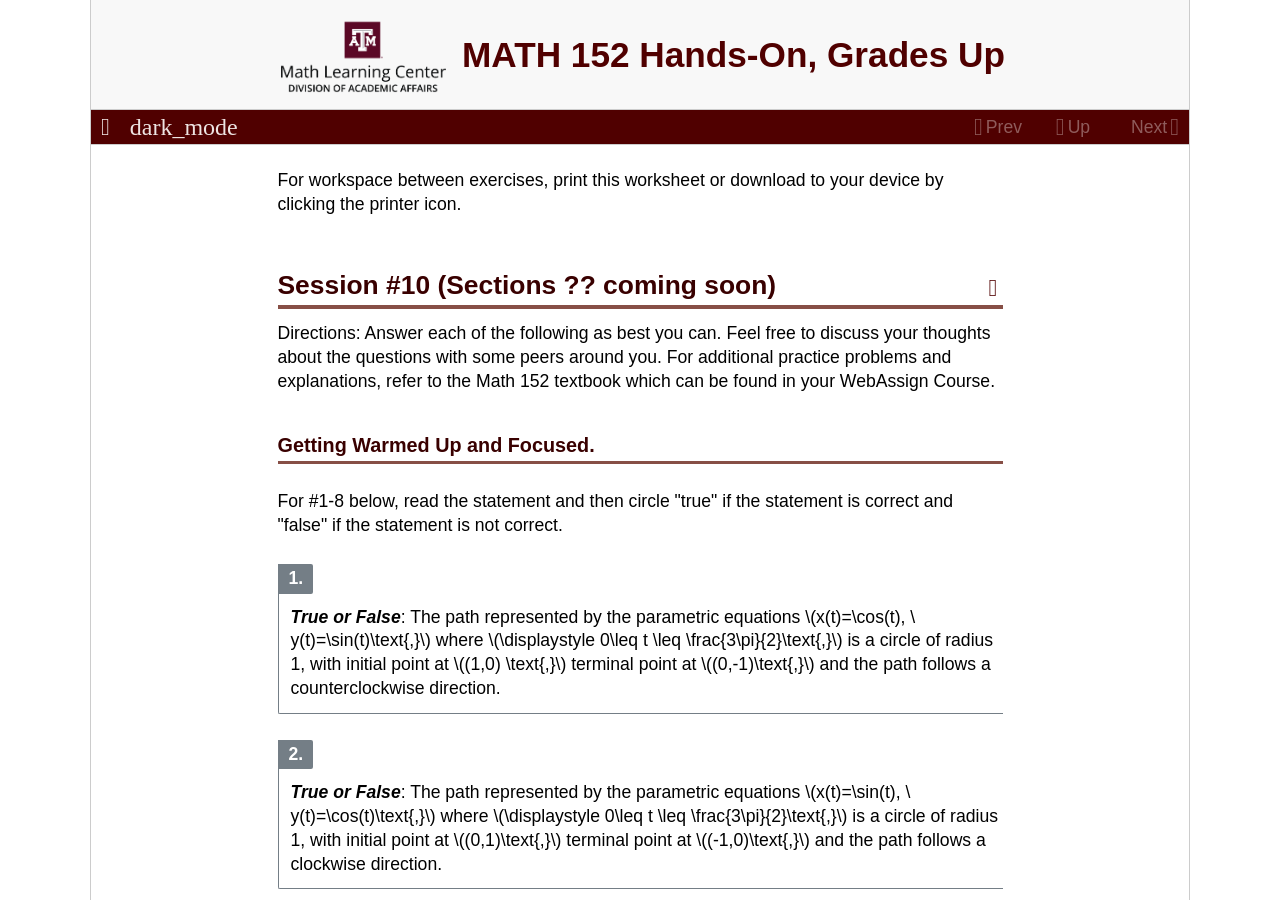
==== web10/index.html @ d15b29ce "Latest build deployed." ====
<!DOCTYPE html>
<html>
<!--********************************************-->
<!--*       Generated from PreTeXt source      *-->
<!--*       on 2026-03-31T14:54:02Z       *-->
<!--*   A recent stable commit (2022-07-01):   *-->
<!--* 6c761d3dba23af92cba35001c852aac04ae99a5f *-->
<!--*                                          *-->
<!--*         https://pretextbook.org          *-->
<!--*                                          *-->
<!--********************************************-->
<head xmlns:og="http://ogp.me/ns#" xmlns:book="https://ogp.me/ns/book#">
<meta http-equiv="Content-Type" content="text/html; charset=UTF-8">
<meta http-equiv="refresh" content="0; URL='session1wks.html'">
<meta property="og:type" content="article">
</head>
<body></body>
</html>
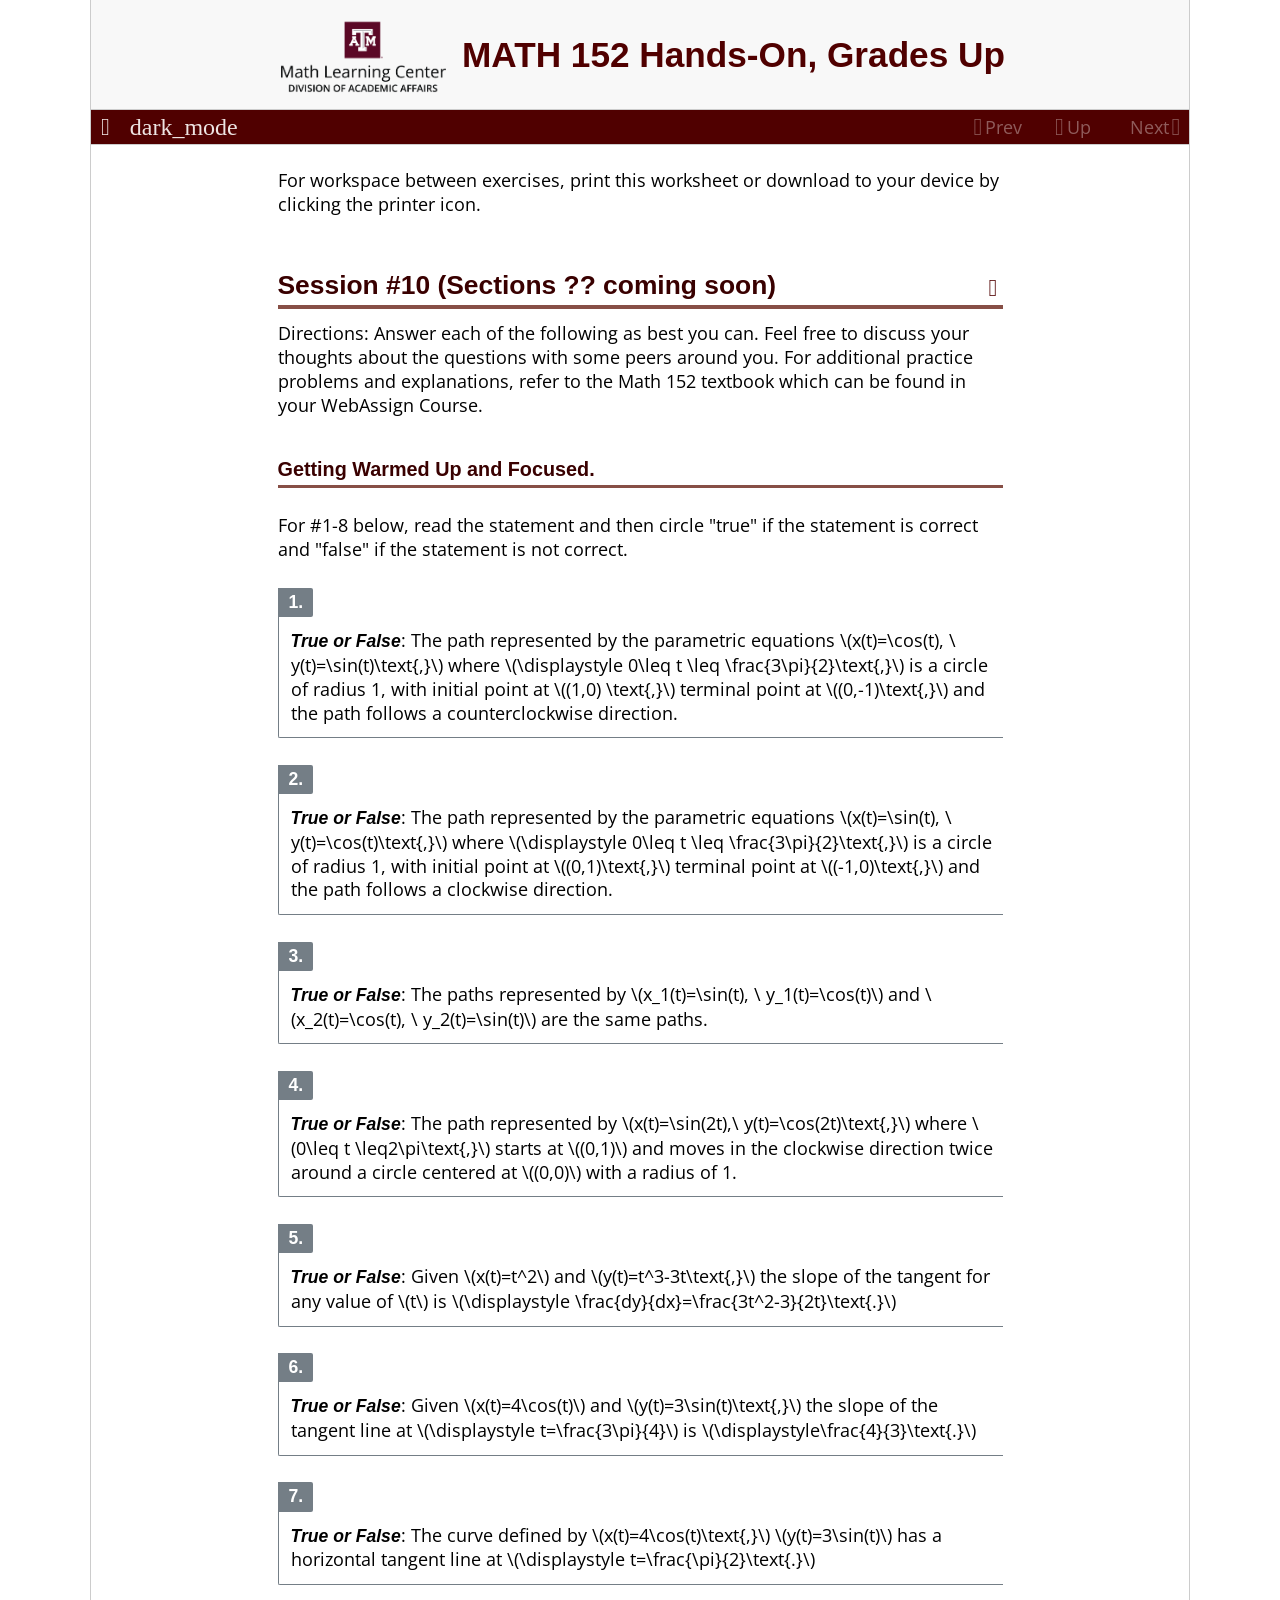
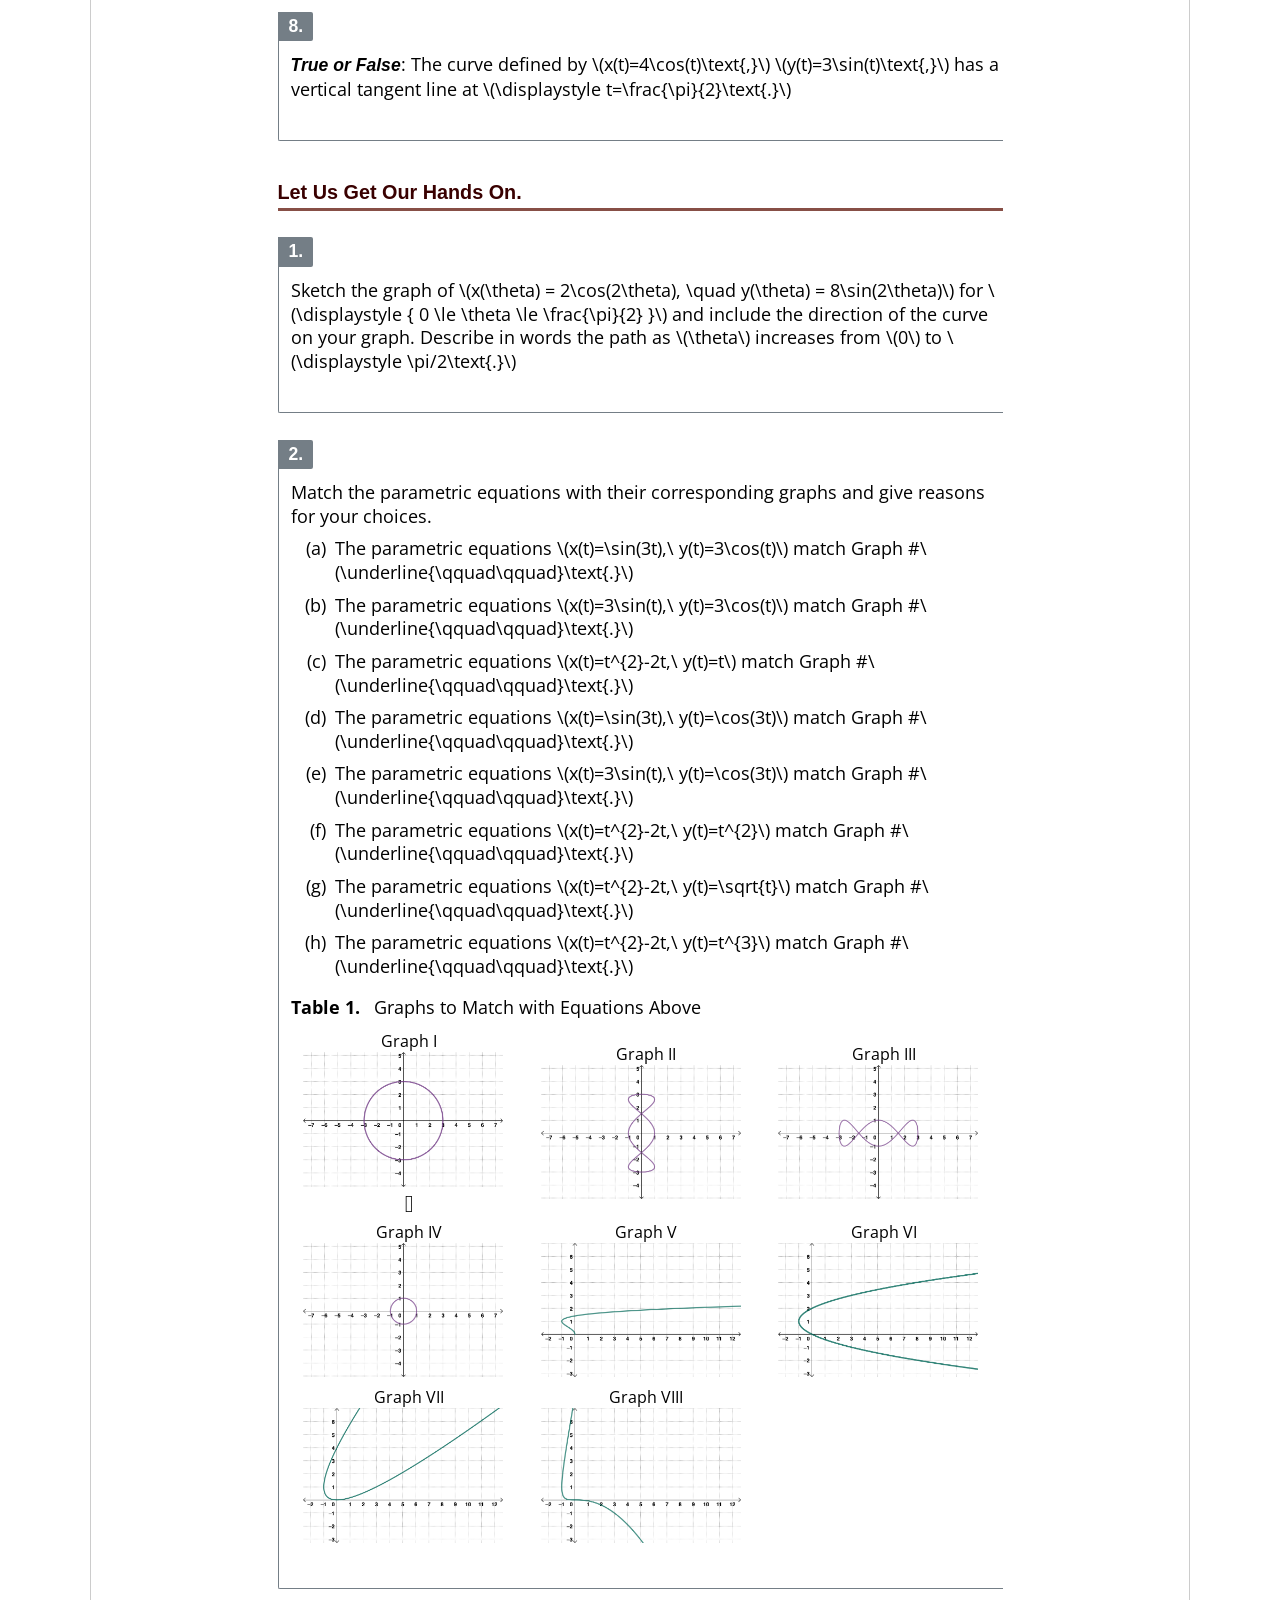
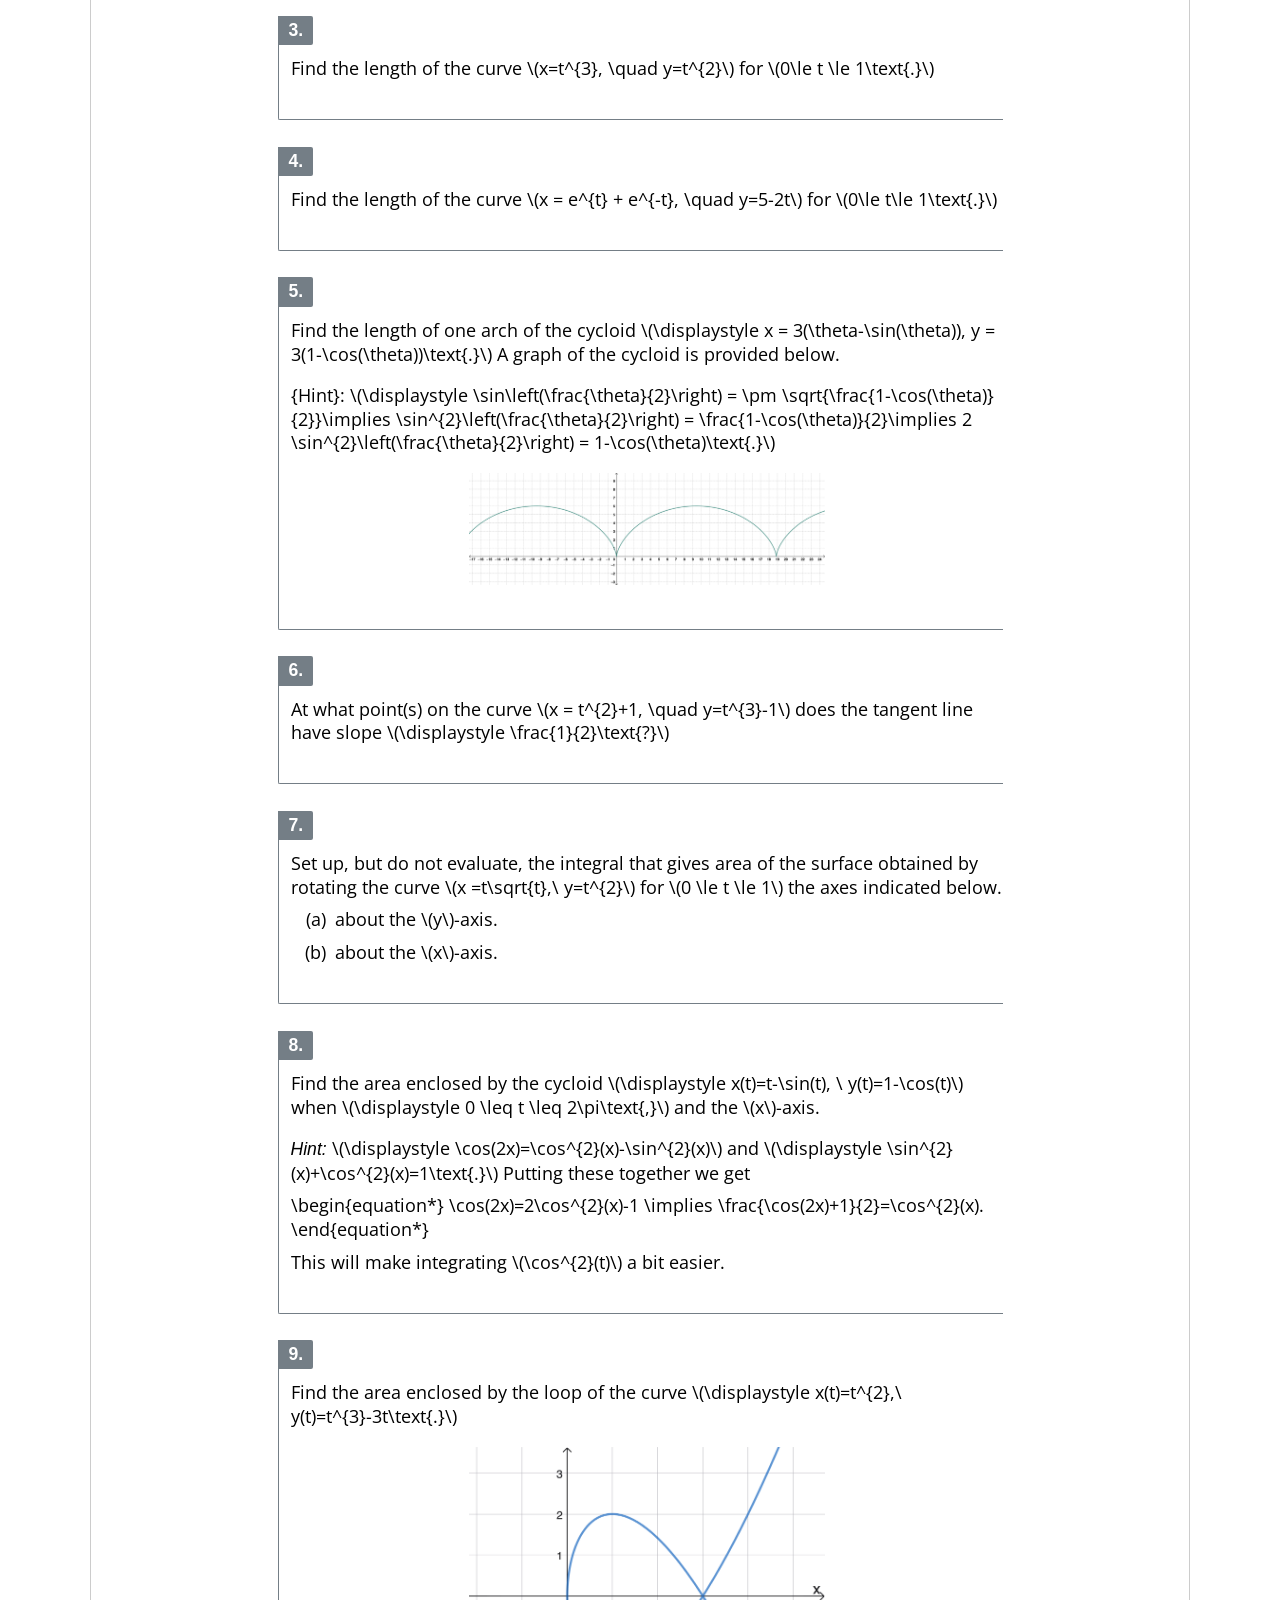
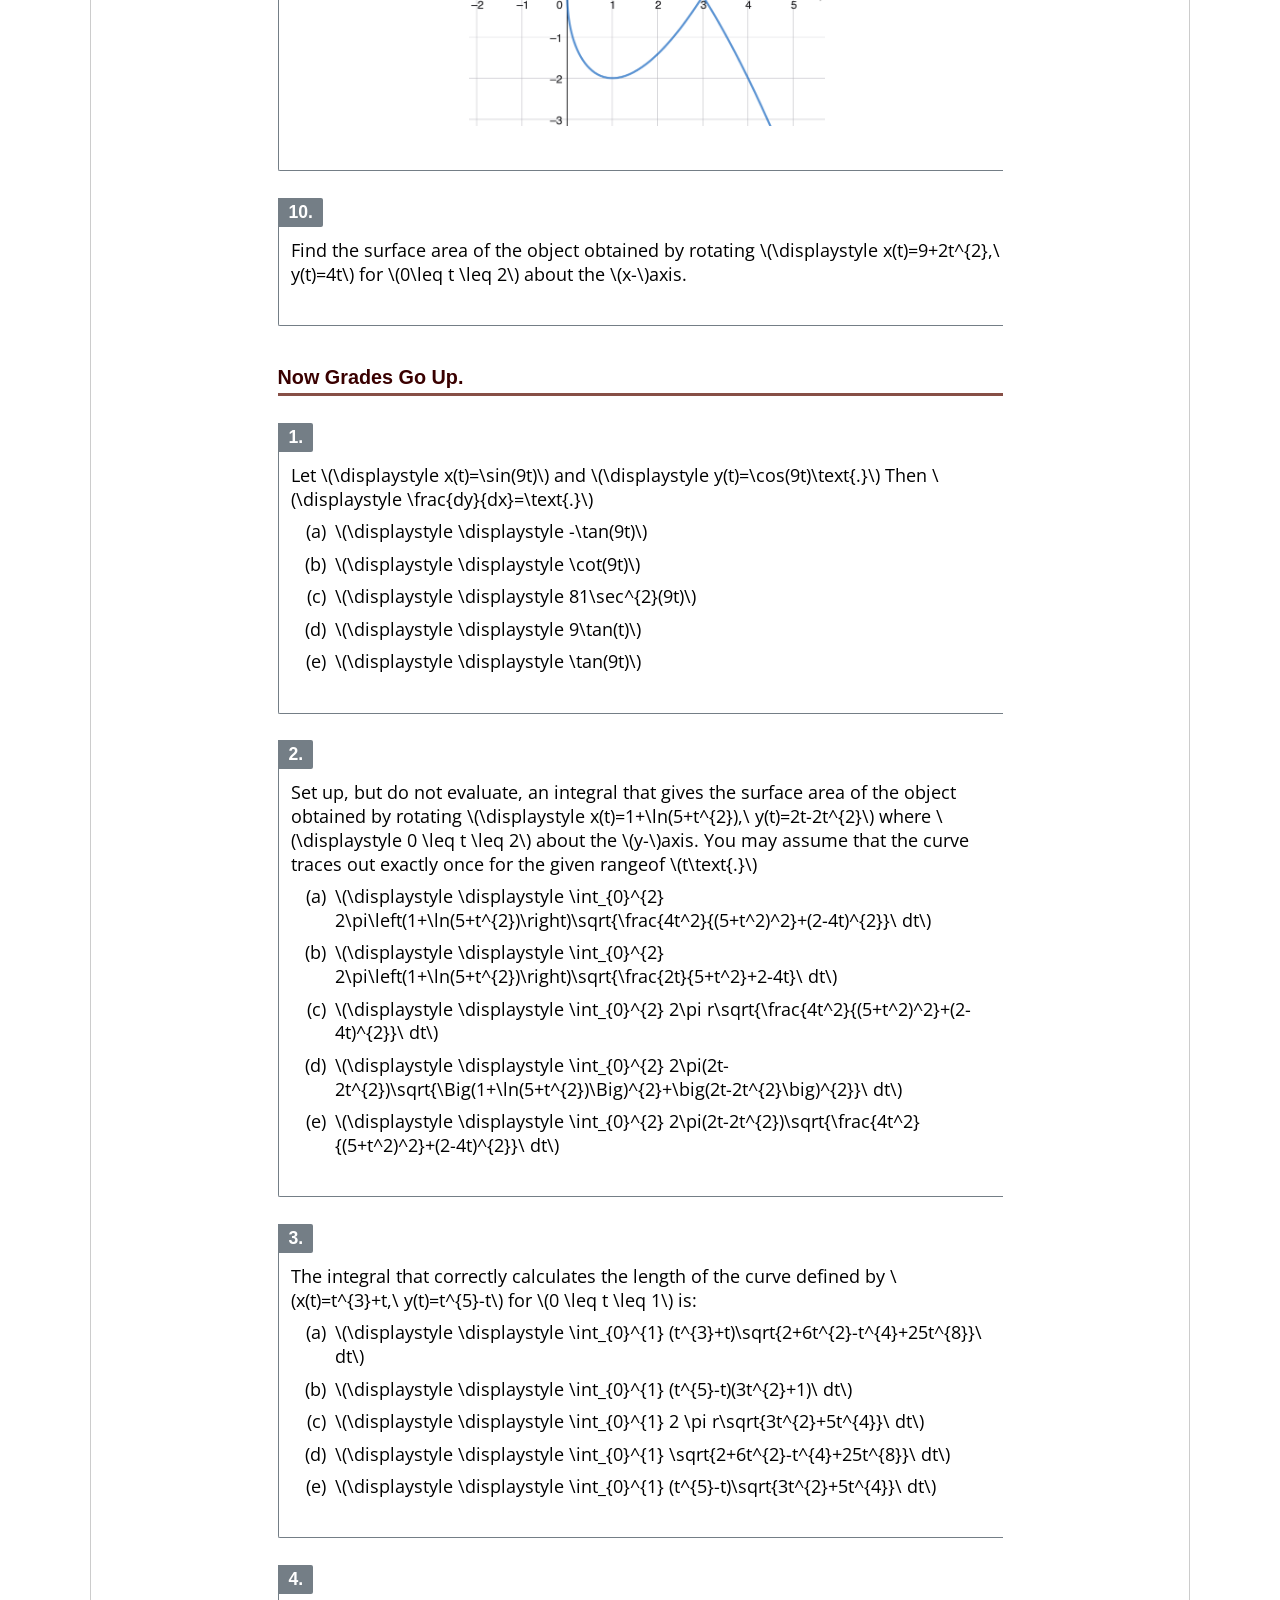
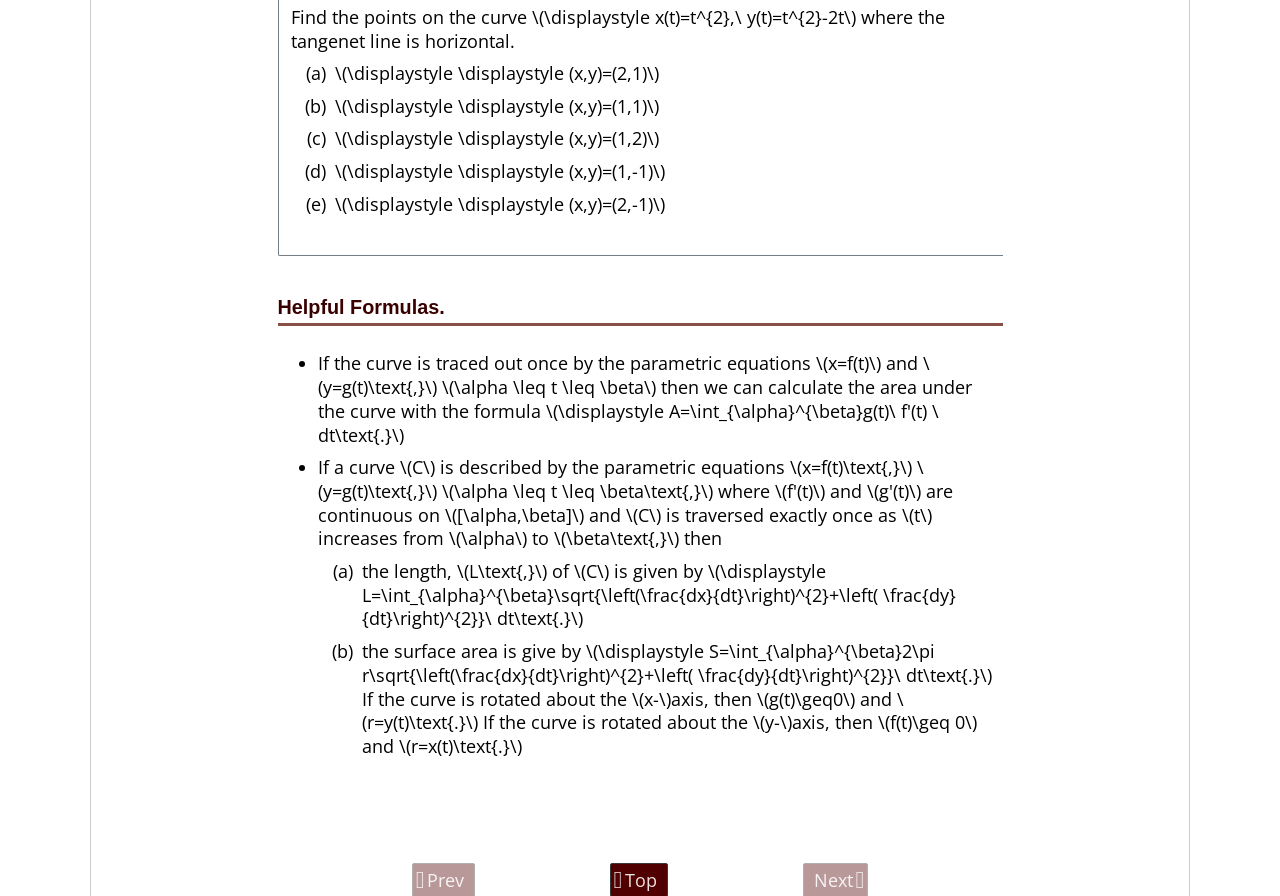
==== commit 30d73f57: "Latest build deployed." ====
--- a/web10/index.html
+++ b/web10/index.html
@@ -2,7 +2,7 @@
 <html>
 <!--********************************************-->
 <!--*       Generated from PreTeXt source      *-->
-<!--*       on 2026-03-31T14:54:02Z       *-->
+<!--*       on 2026-03-31T17:52:27Z       *-->
 <!--*   A recent stable commit (2022-07-01):   *-->
 <!--* 6c761d3dba23af92cba35001c852aac04ae99a5f *-->
 <!--*                                          *-->
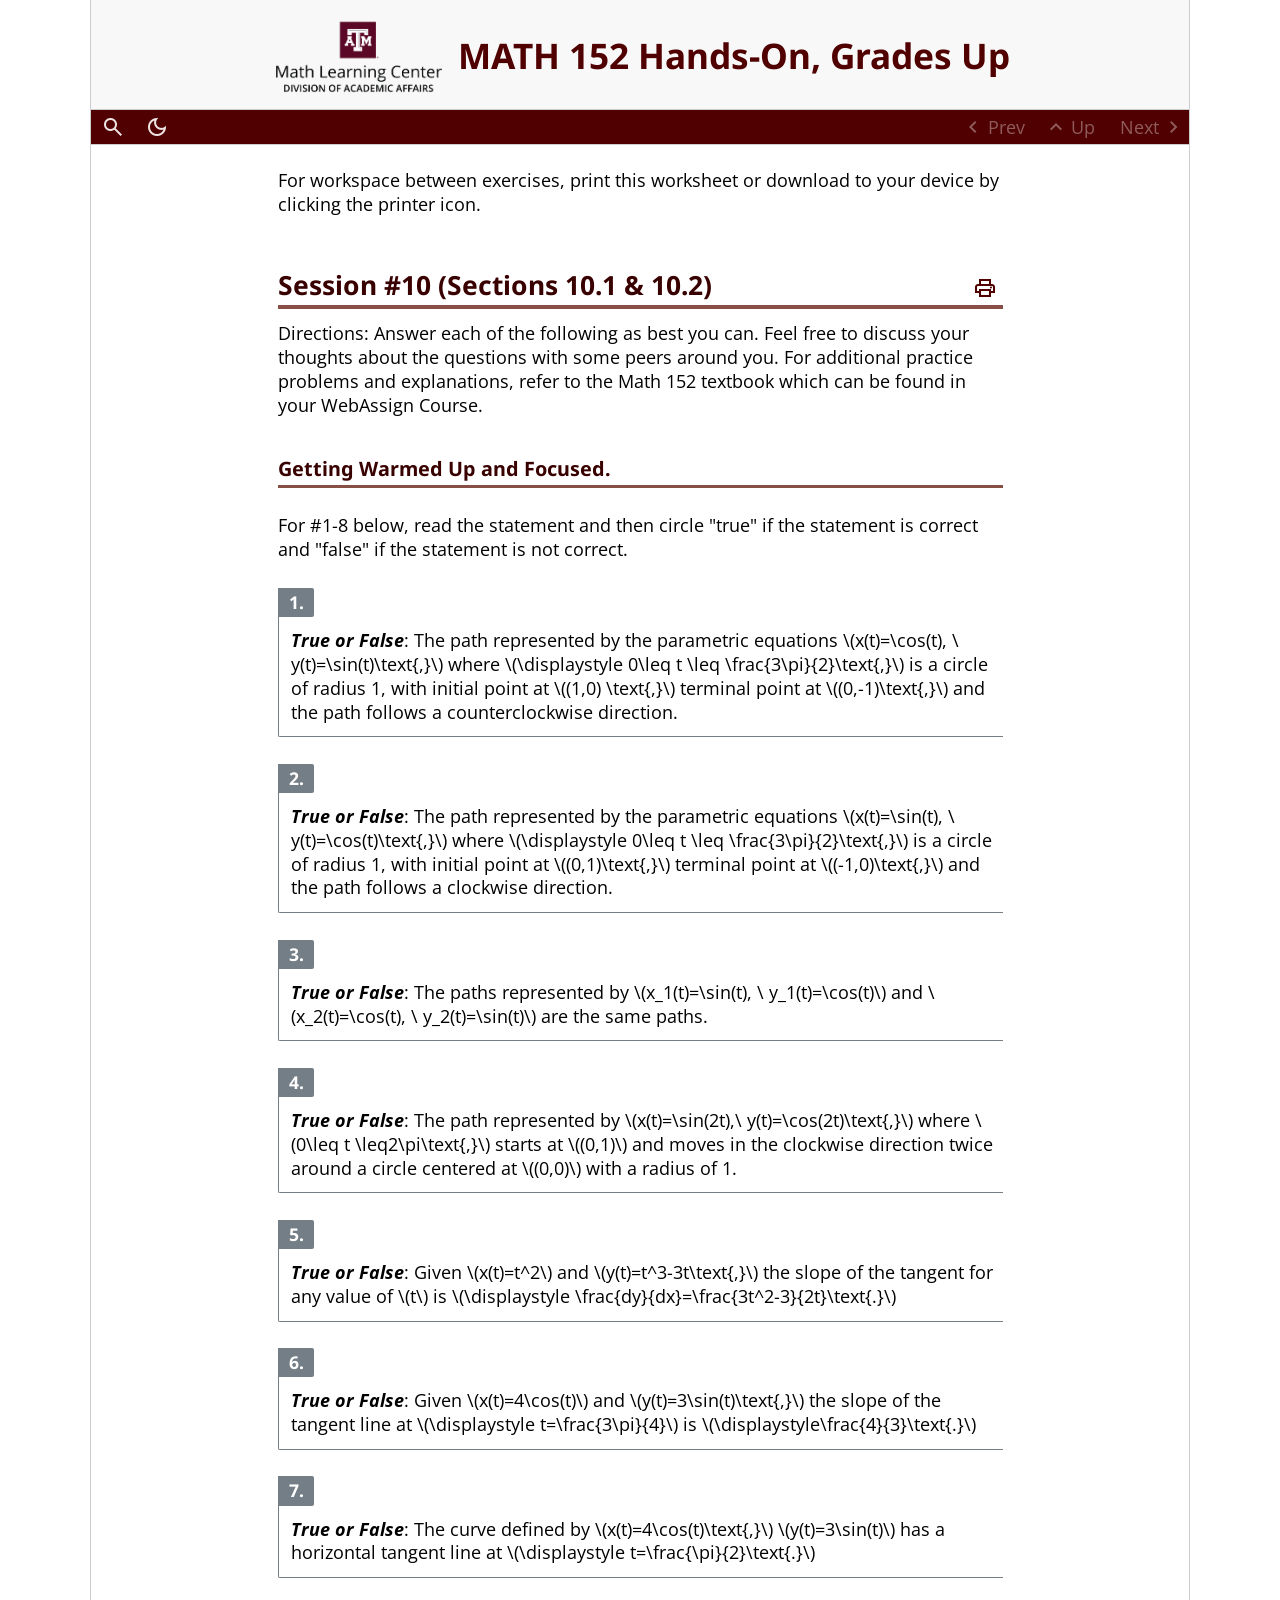
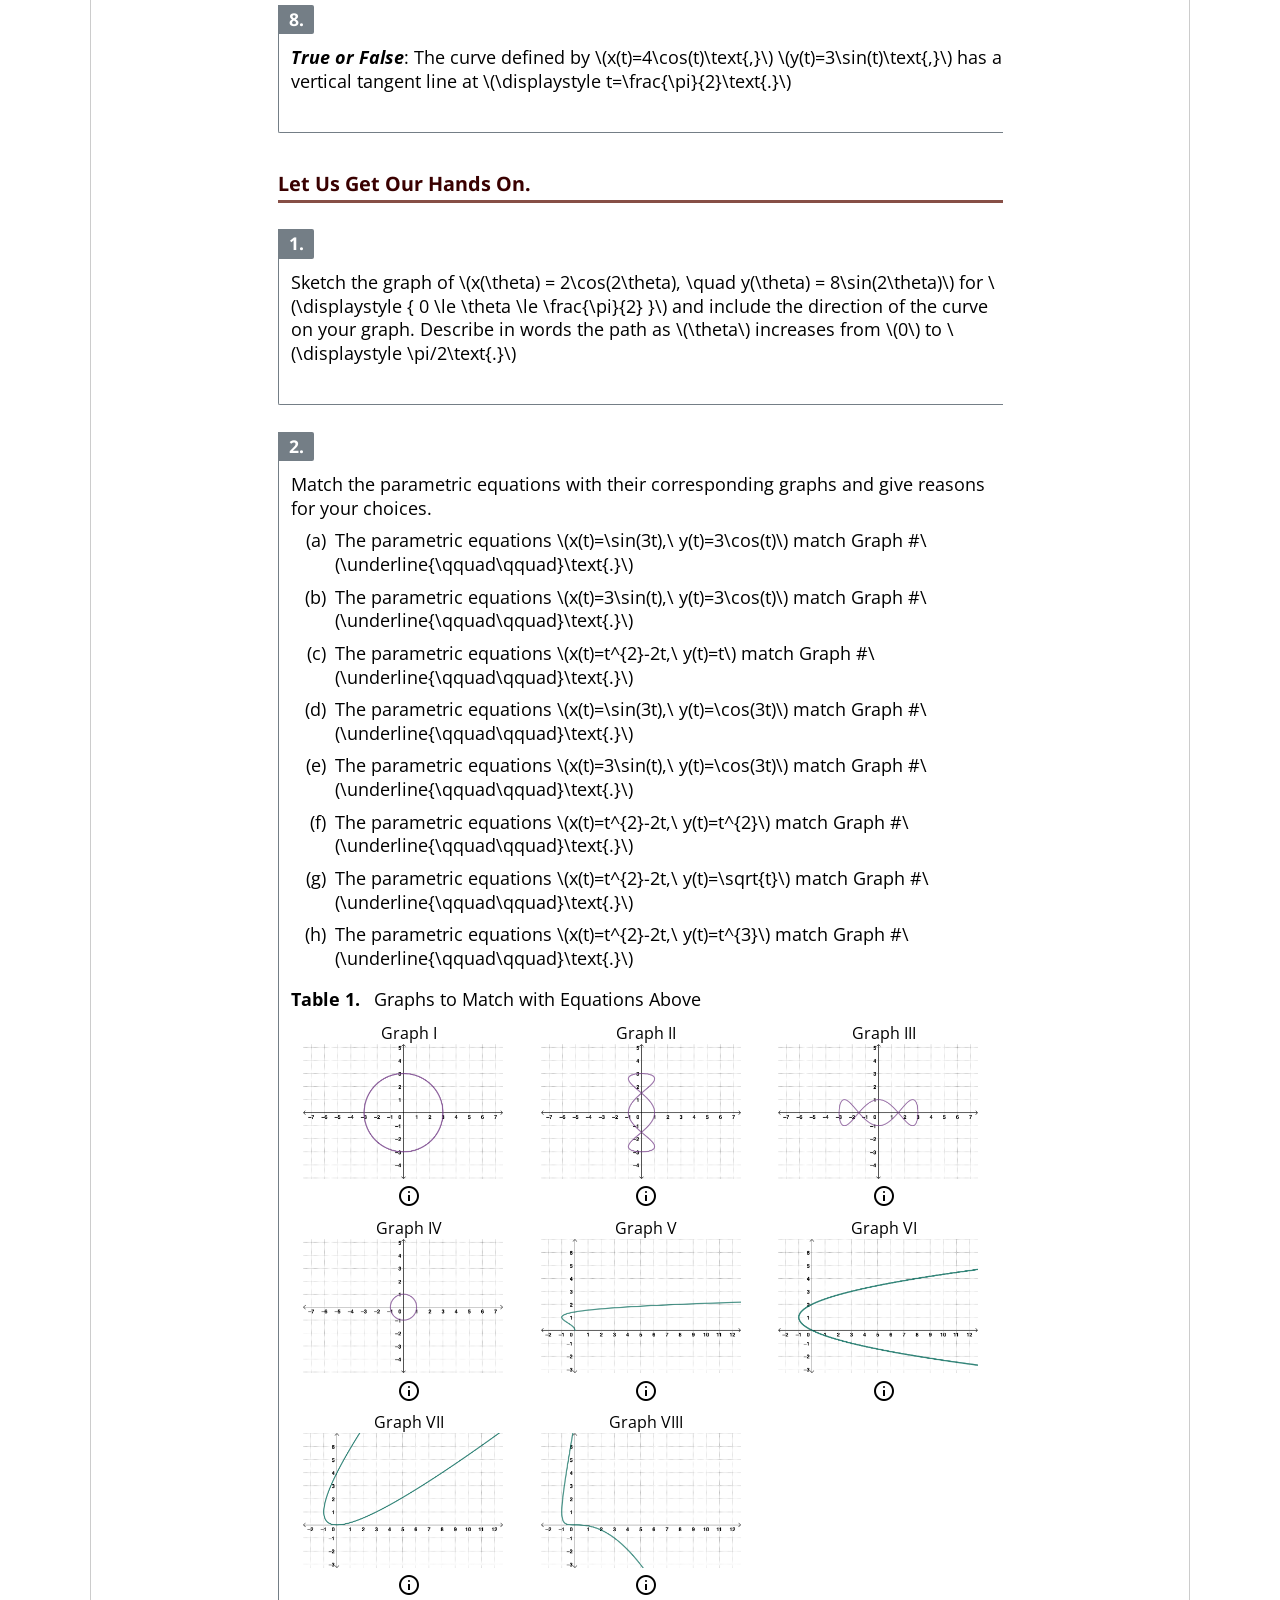
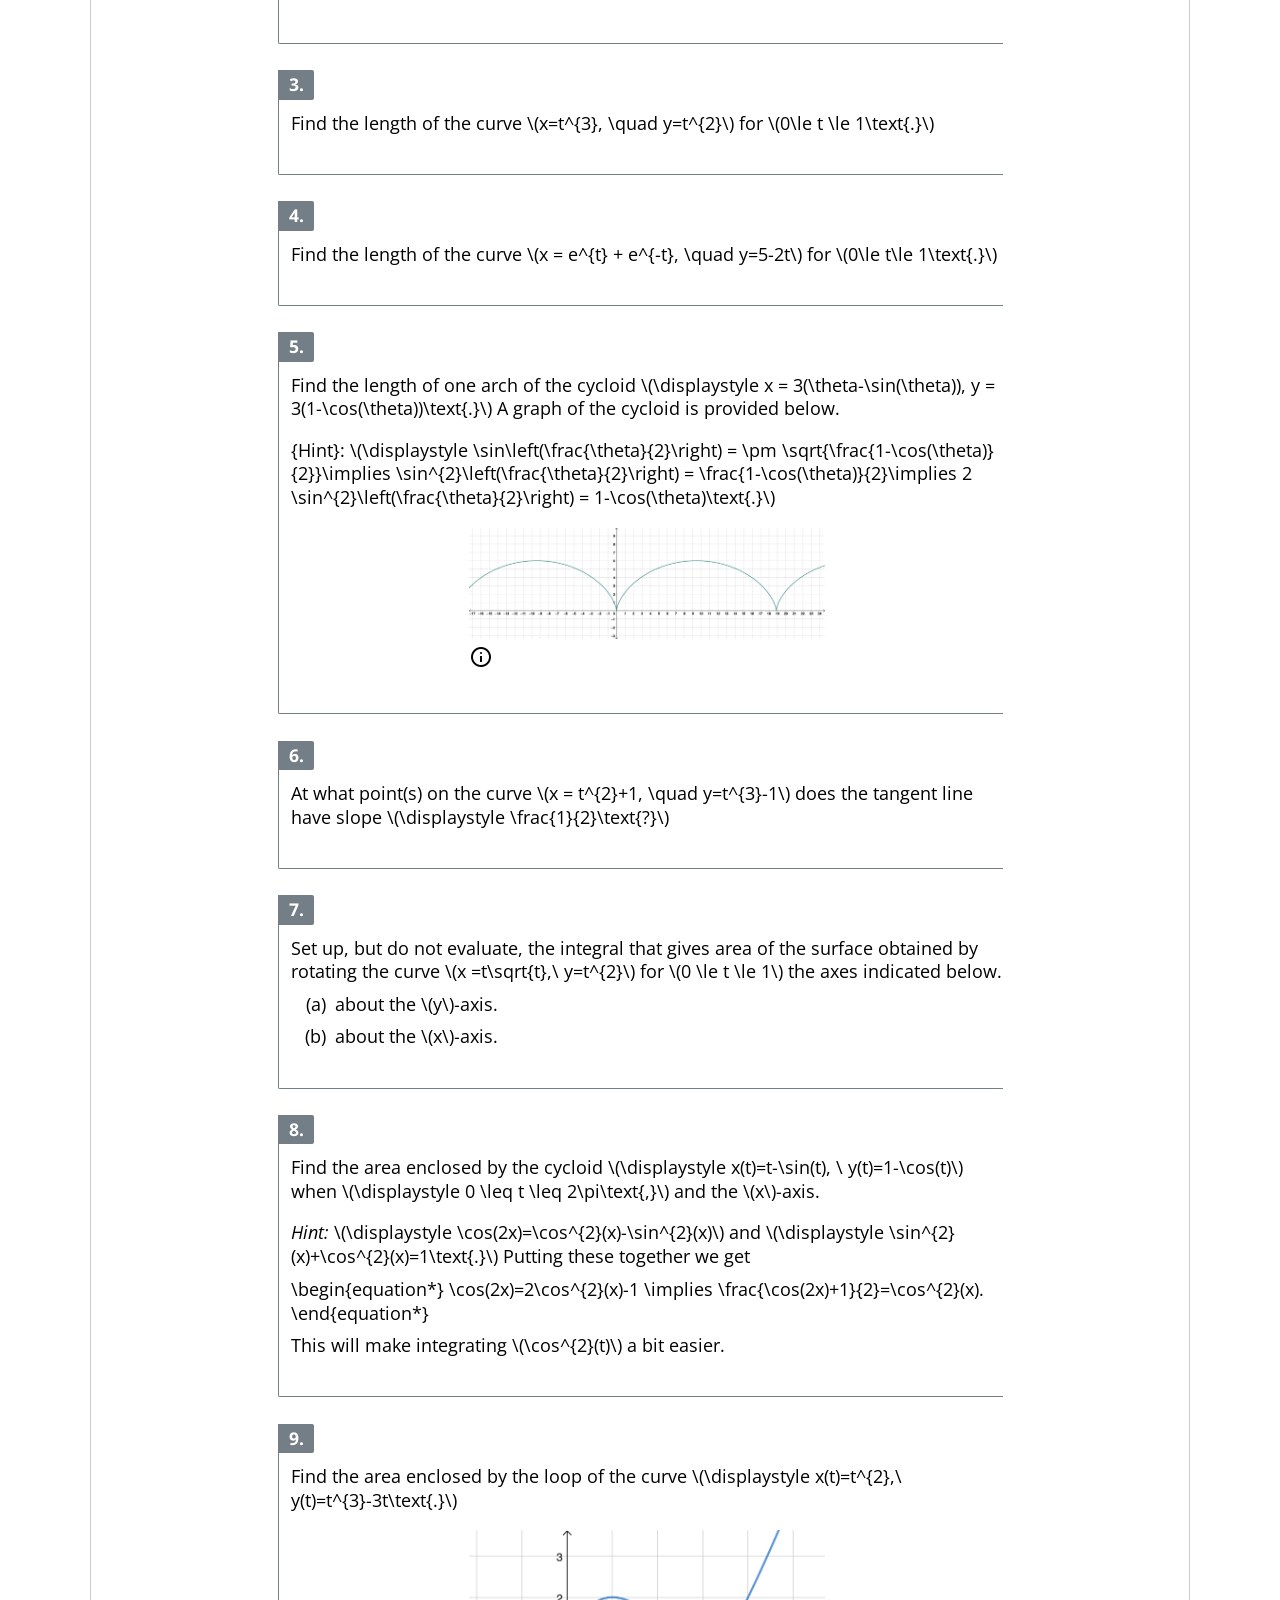
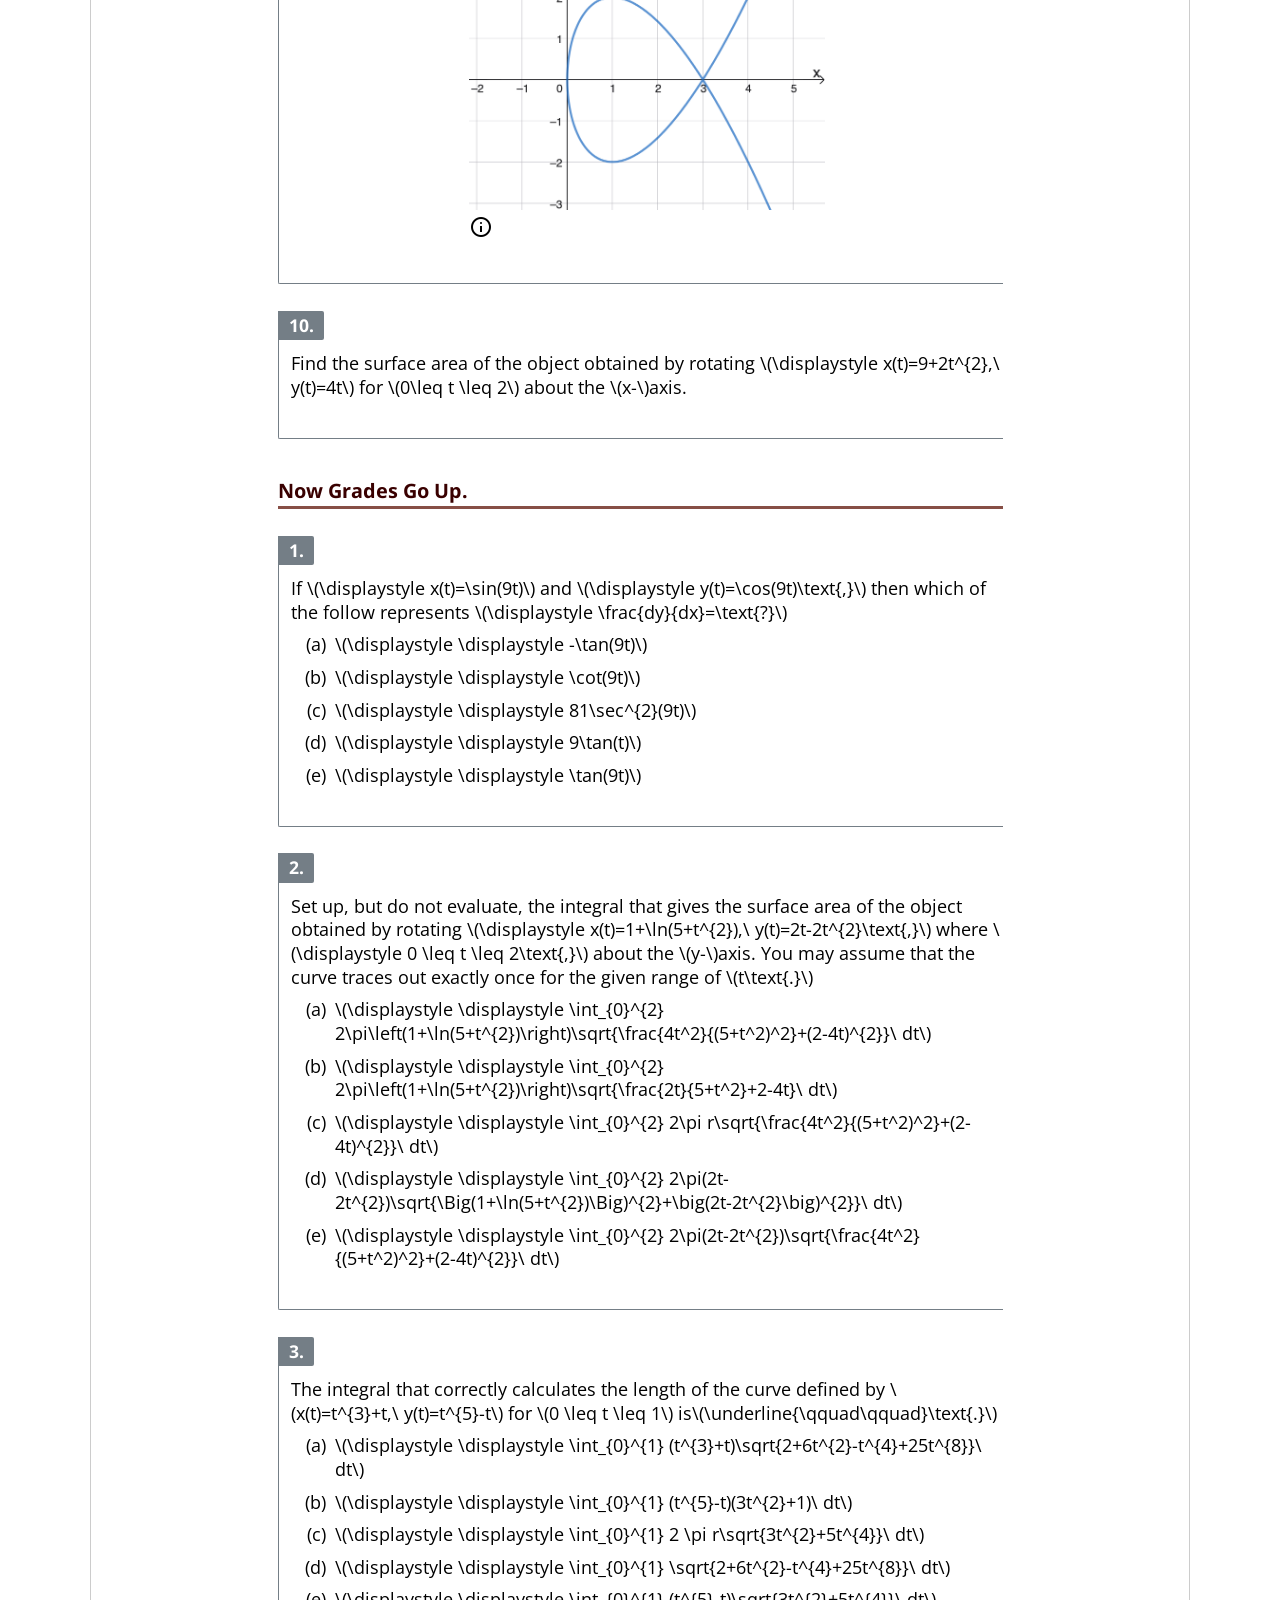
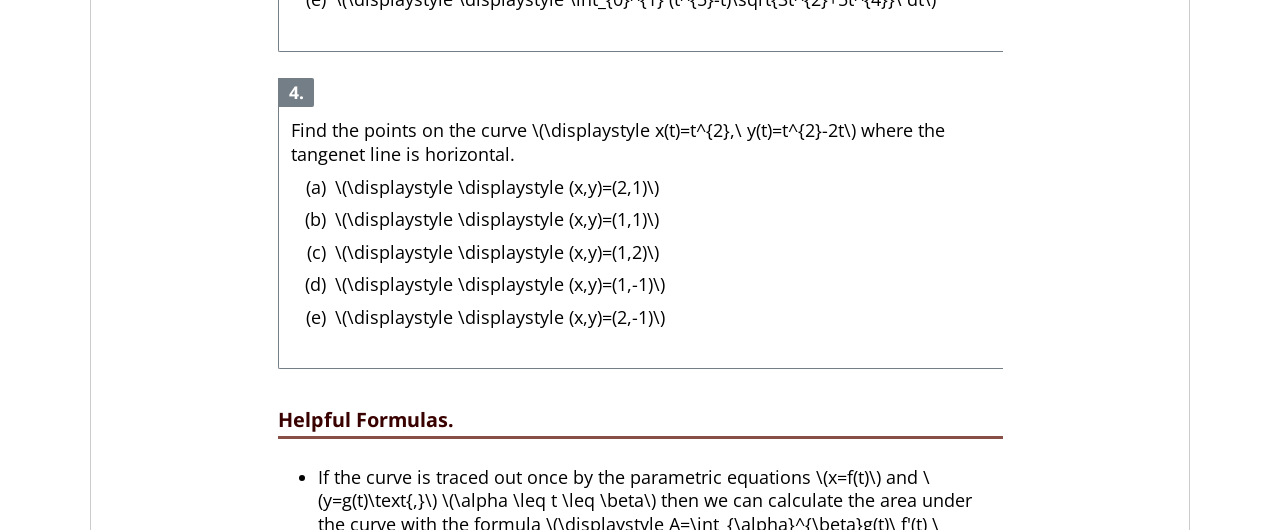
==== commit 41c1d62f: "Latest build deployed." ====
--- a/web10/index.html
+++ b/web10/index.html
@@ -2,7 +2,7 @@
 <html>
 <!--********************************************-->
 <!--*       Generated from PreTeXt source      *-->
-<!--*       on 2026-03-31T17:52:27Z       *-->
+<!--*       on 2026-03-31T23:53:10Z       *-->
 <!--*   A recent stable commit (2022-07-01):   *-->
 <!--* 6c761d3dba23af92cba35001c852aac04ae99a5f *-->
 <!--*                                          *-->
